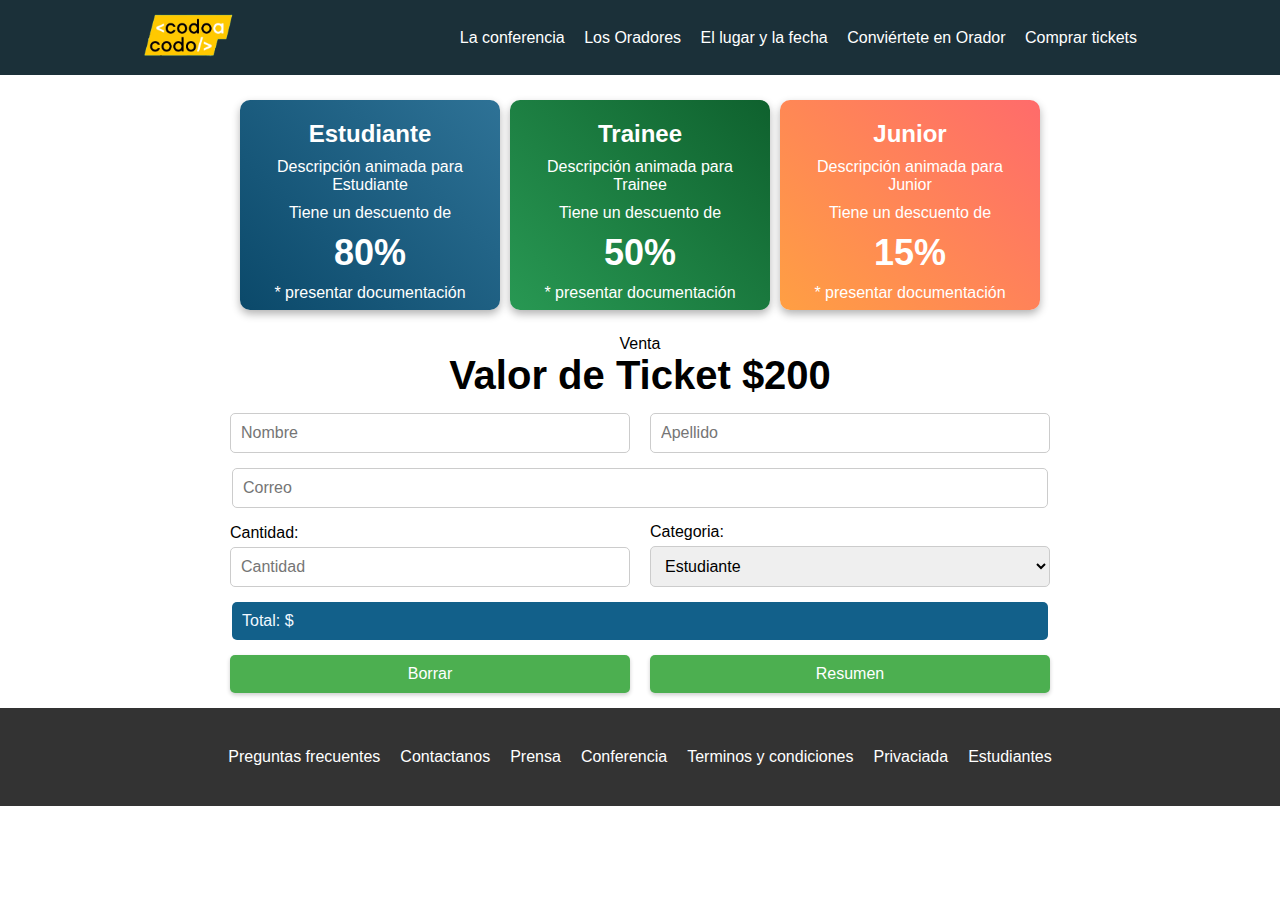
==== comprarTiket.html @ be6403c7 "Agregado de pagina comprarTiket" ====
<!DOCTYPE html>
<html lang="en">
<head>
    <meta charset="UTF-8">
    <meta name="viewport" content="width=device-width, initial-scale=1.0">
    <link rel="stylesheet" href="/styloTiket.css">
    <title>comprarTiket</title>
</head>
<body>
    <header class="header">

        <!-- Contenedor de Logo -->
            <div class="logo">
                <img src="codoacodo.png" alt=""><span class="msj"></span>
            </div>   
            
        <!-- Contenedor de menu de navegacion -->
        <nav class="navbar" id="navbar">
            <a href="#" class="navbar-item">La conferencia</a>
            <a href="#" class="navbar-item">Los Oradores</a>
            <a href="#" class="navbar-item">El lugar y la fecha</a>
            <a href="#" class="navbar-item">Conviértete en Orador</a>
            <a href="/comprarTiket.html" class="navbar-item">Comprar tickets</a>
            <a href="javascript:void(0);" class="icon" onclick="myFunction()">
                <i class="fa fa-bars"></i>
            </a>
        </nav>

    </header>

    <div class="container">
        <div class="descripcion-estudiante">
            <h3>Estudiante</h3>
            <p>Descripción animada para Estudiante</p>
            <p>Tiene un descuento de</p>
            <p class="porcentaje">80%</p>
            <p>* presentar documentación</p>

        </div>
        <div class="descripcion-traineer">
            <h3>Trainee</h3>
            <p>Descripción animada para Trainee</p>
            <p>Tiene un descuento de</p>
            <p class="porcentaje">50%</p>
            <p>* presentar documentación</p>
        </div>
        <div class="descripcion-junior">
            <h3>Junior</h3>
            <p>Descripción animada para Junior</p>
            <p>Tiene un descuento de</p>
            <p class="porcentaje">15%</p>
            <p>* presentar documentación</p>
        </div>
    </div>
    
    <form class="info-venta">
        <p>Venta</p>
        <p class="valor">Valor de Ticket $200</p>

        <div class="input-container-nombre">
            <div class="input-container">
                <input class="nombre" type="text" id="nombre" placeholder="Nombre" required>
            </div>
            <div class="input-container">
                <input class="nombre" type="text" id="apellido" placeholder="Apellido" required>
            </div>
        </div>

        <div class="input-container-correo">
            <input class="correo" type="mail" id="correo" placeholder="Correo" required>
        </div>

        <div class="input-container-cc">
            <div class="input-container">
                <label for="cantidad">Cantidad:</label>
                <input type="number" id="cantidad" placeholder="Cantidad" required>
            </div>
    
            <div class="input-container">
                <label for="categoria">Categoria:</label>
                <select name="categoria" id="categoria">
                    <option value="estudiante">Estudiante</option>
                    <option value="trainee">Trainee</option>
                    <option value="junior">Junior</option>
                </select>
            </div>
        </div>

        <div class="input-container-total">
            <input class="total" type="text" id="total" placeholder="Total: $" readonly>
        </div>
        
    </form>

    <div class="botones-container">
        <button class="boton-borrar">Borrar</button>
        <button class="boton-resumen">Resumen</button>
    </div>
    
    <footer class="footer">
        <div class="footer-items">
            <a href="#"> Preguntas frecuentes</a>
            <a href="#">Contactanos</a>
            <a href="#">Prensa</a>
            <a href="#">Conferencia</a>
            <a href="#">Terminos y condiciones</a>
            <a href="#">Privaciada</a>
            <a href="#">Estudiantes</a>
        </div>
    </footer>
    
</body>
</html>
---- styloTiket.css ----
*{
    margin: 0;
    padding: 0;
    box-sizing: border-box;
    font-family: sans-serif;
}

.header{
    background-color: #1b3039;
    display: flex;
    justify-content: space-between;
    align-items: center;
    height: 75px;
    padding: 5px 10%;
}

.header .logo .msj{
    display: inline;
    text-align: center;
    justify-content: center;
    color: aliceblue;
    margin-bottom: 50%;

}

.header .logo{
    cursor: pointer;
}


.header .logo img{
    height: 70px;
    width: auto;
    justify-content: center;
    text-align: center;
    transition: all 0.3s;
}

.header .logo img:hover{
    transform: scale(1.2,1.2);
}

.header .navbar a{
    text-decoration: none;
    color: white;
    margin-left: 15px;
}


.header .navbar a:hover{
    color: hsl(47, 100%, 50%);
}

.container {
    display: flex;
    justify-content: center;
    margin: 20px;
}


/* Div de Descripcion */
.descripcion-estudiante{
    padding: 20px;
    height: 210px;
    width: 260px;
    text-align: center;
    justify-content: center;
    margin: 5px;
    outline: none;
    border-radius: 10px;
    box-shadow: 0 4px 8px rgba(0, 0, 0, 0.3);
    background: linear-gradient(45deg, #0b496a, #2e7296);
}

.descripcion-estudiante h3 {
    color: #fff;
    font-size: 24px;
}

.descripcion-estudiante p {
    color: #fff;
    margin-top: 10px;
}

.descripcion-traineer {
    padding: 20px;
    height: 210px;
    width: 260px;
    text-align: center;
    justify-content: center;
    margin: 5px;
    outline: none;
    border-radius: 10px;
    box-shadow: 0 4px 8px rgba(0, 0, 0, 0.3);
    background: linear-gradient(45deg, #289853, #0f612e);
}

.descripcion-traineer h3 {
    color: #fff;
    font-size: 24px;
}

.descripcion-traineer p {
    color: #fff;
    margin-top: 10px;
}




.descripcion-junior {
    padding: 20px;
    height: 210px;
    width: 260px;
    text-align: center;
    justify-content: center;
    margin: 5px;
    outline: none;
    border-radius: 10px;
    box-shadow: 0 4px 8px rgba(0, 0, 0, 0.3);
    background: linear-gradient(45deg, #ff9f43, #ff6b6b);
}

.descripcion-junior h3 {
    color: #fff;
    font-size: 24px;
}

.descripcion-junior p {
    color: #fff;
    margin-top: 10px;
}

.porcentaje {
    font-size: 36px;
    font-weight: bold;
}


.info-venta{
   
    justify-content: center;

    text-align: center;
}

.info-venta .valor{
    font-size: 40px;
    padding-bottom: 15px;
    font-weight: bold;
}

.input-container-nombre {
    display: flex;
    justify-content: center;
}

.input-container {
    margin-right: 10px;
    justify-content: center;
}

.input-container input[type="text"] {
    width: 400px;
    padding: 10px;
    border: 1px solid #ccc;
    outline: none;
    border-radius: 5px;
    font-size: 16px;
}

.input-container-correo{
    display: flex;
    justify-content: center;
}
.input-container-correo input[type="mail"] {
    margin-top: 15px;
    width: 816px;
    padding: 10px;
    border: 1px solid #ccc;
    outline: none;
    border-radius: 5px;
    font-size: 16px;
}

.input-container-cc {
    margin-top: 15px;
    display: flex;
    flex-direction: row;
    justify-content: center;
}

.input-container {
    display: flex;
    flex-direction: column;
    margin: 0 10px;
    text-align: left;
}

.input-container label {
    margin-bottom: 5px;
}

.input-container input, .input-container select {
    width: 400px;
    padding: 10px;
    border: 1px solid #ccc;
    outline: none;
    border-radius: 5px;
    font-size: 16px;
}

.input-container-total{
    display: flex;
    justify-content: center;
}

.input-container-total input::placeholder{
    color: aliceblue;
}

.input-container-total input[type="text"] {
    color: aliceblue;
    border: none;
    outline: none;
    margin-top: 15px;
    width: 816px;
    padding: 10px;
    border-radius: 5px;
    font-size: 16px;
    background-color: #12608a;
    text-decoration: none;
   
}

.botones-container{
    margin-top: 15px;
    display: flex;
    flex-direction: row;
    justify-content: center;
}

.boton-borrar,
.boton-resumen {
    width: 400px;
    padding: 10px;
    margin: 0 10px;
    font-size: 16px;
    background-color: #4CAF50;
    border: none;
    color: white;
    text-align: center;
    text-decoration: none;
    display: inline-block;
    cursor: pointer;
    border-radius: 5px;
    box-shadow: 0 2px 4px rgba(0, 0, 0, 0.2);
    transition: all 0.3s;
}

.boton-borrar:hover,
.boton-resumen:hover {
    background-color: #39843d;
    box-shadow: 0 4px 8px rgba(0, 0, 0, 0.2);
}

@media screen and (max-width: 748px) {
    .header {
        flex-direction: column;
        align-items: center;
    }
    
    .header .logo img {
        height: 10vh;
    }

    .header .navbar a {
        margin: 15px;
    }

    .container {
        flex-direction: column;
    }

    .descripcion-estudiante,
    .descripcion-traineer,
    .descripcion-junior {
        display: block;
        width: 100%;
    }

    .input-container-nombre{
        display: block;
    }

    .input-container-nombre .nombre{
        margin-top: 15px;
        width: 100%;

    }


    .input-container-cc{
        flex-direction: column;
    }
    .input-container-cc .input-container{
        width: 100%;
        margin-top: 5px;
    }


    .input-container-correo .correo{
        flex-direction: column;
        display: block;
        width: 100%;
    }

   
    
    .boton-borrar,
    .boton-resumen {
        width: 100%;
        margin-top: 10px;
    }
}

.footer {
    background-color: #333;
    color: white;
    padding: 30px;
    text-align: center;
    margin-top: 15px;
}

.title5 {
    font-size: 24px;
    margin-bottom: auto;
    margin-top: auto;
}

.footer-items {
    display: flex;
    justify-content: center;
    flex-wrap: wrap;
}

.footer-items a {
    text-decoration: none;
    color: #ffffff;
    padding: 5px;
    margin: 5px;
}

@media (max-width: 768px) {
    .footer-items {
        flex-direction: column;
        align-items: center;
    }

    .footer .footer-items a {
        width: 100%;
        margin-bottom: 5px;
    }
}

.footer-items a:hover {
    color: #0056b3;
}
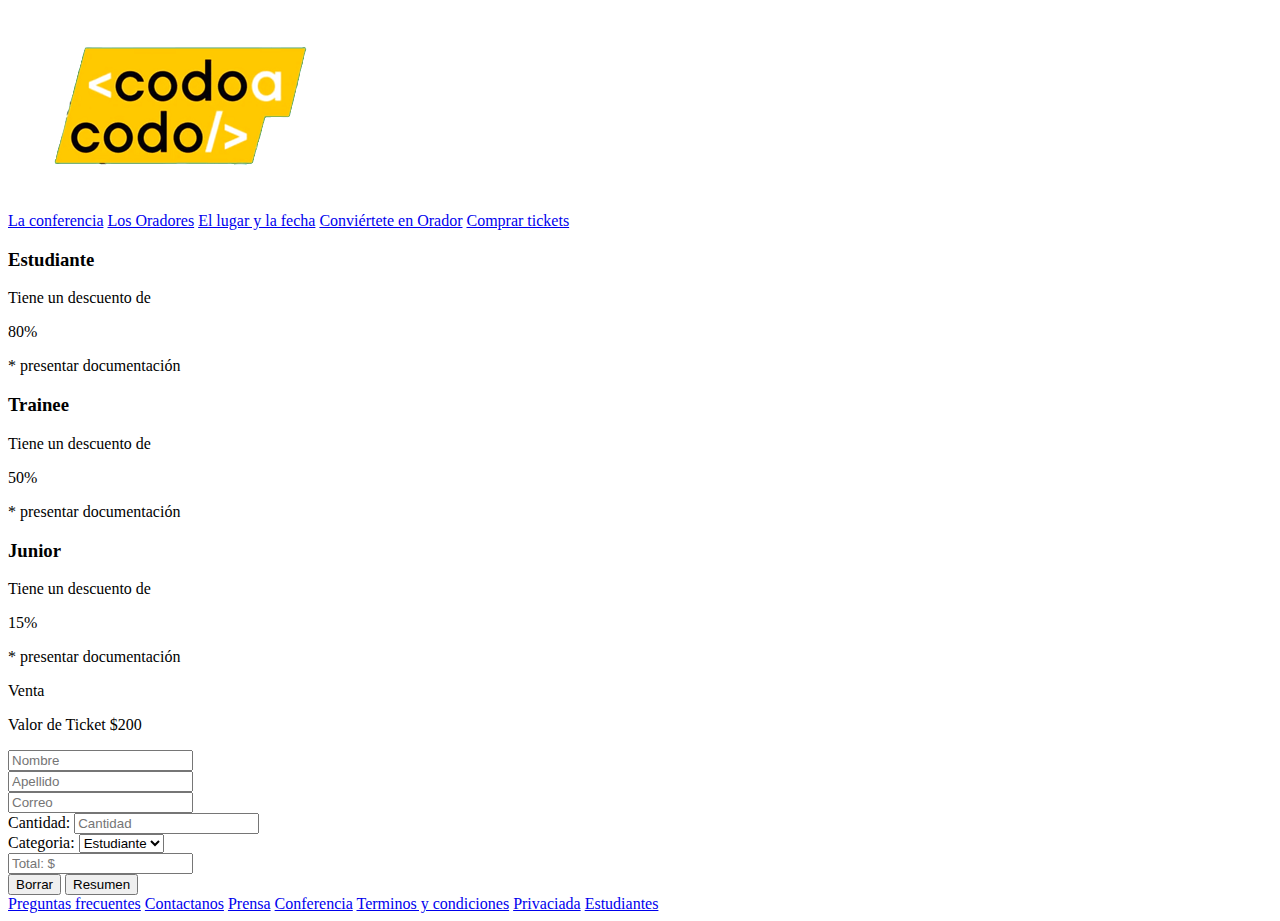
==== commit 588acea8: "cambios agregados y el JS" ====
--- a/comprarTiket.html
+++ b/comprarTiket.html
@@ -3,7 +3,7 @@
 <head>
     <meta charset="UTF-8">
     <meta name="viewport" content="width=device-width, initial-scale=1.0">
-    <link rel="stylesheet" href="/styloTiket.css">
+    <link rel="stylesheet" href="/CC-TPintegrador/styloTiket.css">
     <title>comprarTiket</title>
 </head>
 <body>
@@ -11,7 +11,8 @@
 
         <!-- Contenedor de Logo -->
             <div class="logo">
-                <img src="codoacodo.png" alt=""><span class="msj"></span>
+                <a href="/CC-TPintegrador/index.html"><img src="codoacodo.png" alt=""></a>
+                
             </div>   
             
         <!-- Contenedor de menu de navegacion -->
@@ -20,10 +21,8 @@
             <a href="#" class="navbar-item">Los Oradores</a>
             <a href="#" class="navbar-item">El lugar y la fecha</a>
             <a href="#" class="navbar-item">Conviértete en Orador</a>
-            <a href="/comprarTiket.html" class="navbar-item">Comprar tickets</a>
-            <a href="javascript:void(0);" class="icon" onclick="myFunction()">
-                <i class="fa fa-bars"></i>
-            </a>
+            <a href="#" class="navbar-item">Comprar tickets</a>
+            
         </nav>
 
     </header>
@@ -31,7 +30,6 @@
     <div class="container">
         <div class="descripcion-estudiante">
             <h3>Estudiante</h3>
-            <p>Descripción animada para Estudiante</p>
             <p>Tiene un descuento de</p>
             <p class="porcentaje">80%</p>
             <p>* presentar documentación</p>
@@ -39,14 +37,12 @@
         </div>
         <div class="descripcion-traineer">
             <h3>Trainee</h3>
-            <p>Descripción animada para Trainee</p>
             <p>Tiene un descuento de</p>
             <p class="porcentaje">50%</p>
             <p>* presentar documentación</p>
         </div>
         <div class="descripcion-junior">
             <h3>Junior</h3>
-            <p>Descripción animada para Junior</p>
             <p>Tiene un descuento de</p>
             <p class="porcentaje">15%</p>
             <p>* presentar documentación</p>
@@ -93,8 +89,8 @@
     </form>
 
     <div class="botones-container">
-        <button class="boton-borrar">Borrar</button>
-        <button class="boton-resumen">Resumen</button>
+        <button class="boton-borrar" onclick="limpiarCampos()">Borrar</button>
+        <button class="boton-resumen" onclick="resumen()">Resumen</button>
     </div>
     
     <footer class="footer">
@@ -109,5 +105,6 @@
         </div>
     </footer>
     
+    <script src="/CC-TPintegrador/comprarTiket.js"> </script>
 </body>
 </html>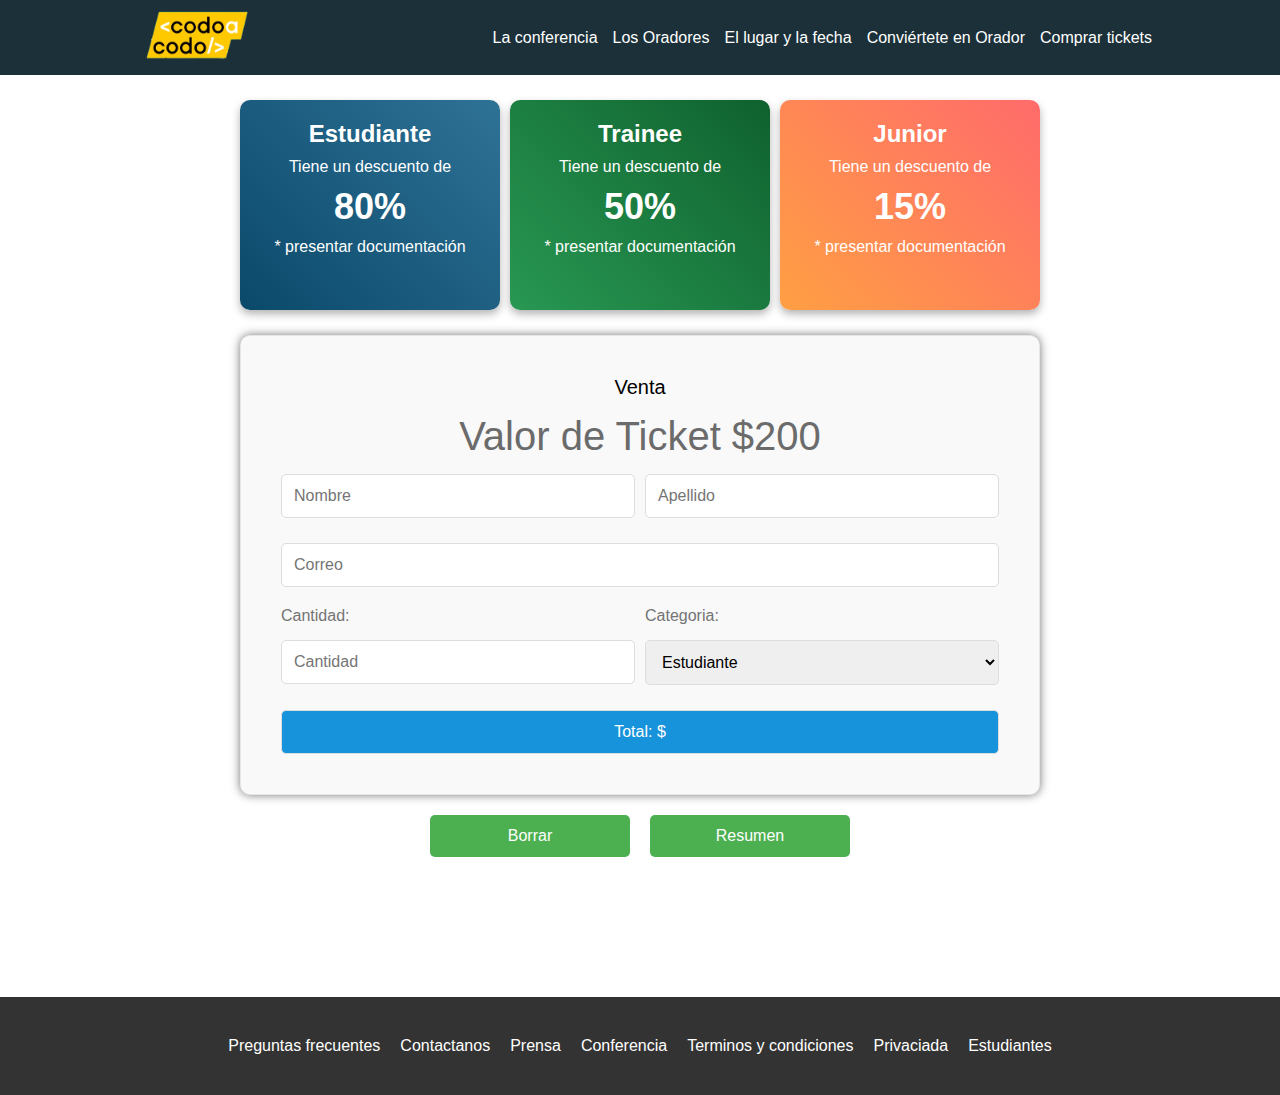
==== commit 7d7d601d: "CAMBIOS" ====
--- a/comprarTiket.html
+++ b/comprarTiket.html
@@ -3,7 +3,7 @@
 <head>
     <meta charset="UTF-8">
     <meta name="viewport" content="width=device-width, initial-scale=1.0">
-    <link rel="stylesheet" href="/CC-TPintegrador/styloTiket.css">
+    <link rel="stylesheet" href="styloTiket.css">
     <title>comprarTiket</title>
 </head>
 <body>
@@ -11,8 +11,7 @@
 
         <!-- Contenedor de Logo -->
             <div class="logo">
-                <a href="/CC-TPintegrador/index.html"><img src="codoacodo.png" alt=""></a>
-                
+                <a href="index.html" ><img src="codoacodo.png" alt=""><span class="msj"></span> </a> 
             </div>   
             
         <!-- Contenedor de menu de navegacion -->
@@ -24,6 +23,7 @@
             <a href="#" class="navbar-item">Comprar tickets</a>
             
         </nav>
+
 
     </header>
 
@@ -60,11 +60,14 @@
             <div class="input-container">
                 <input class="nombre" type="text" id="apellido" placeholder="Apellido" required>
             </div>
+
+            
         </div>
 
         <div class="input-container-correo">
-            <input class="correo" type="mail" id="correo" placeholder="Correo" required>
+            <input class="correo" type="email" id="correo" placeholder="Correo" required>
         </div>
+
 
         <div class="input-container-cc">
             <div class="input-container">
--- a/styloTiket.css
+++ b/styloTiket.css
@@ -0,0 +1,371 @@
+*{
+    margin: 0;
+    padding: 0;
+    box-sizing: border-box;
+    font-family: sans-serif;
+}
+
+.header {
+    background-color: #1b3039;
+    display: flex;
+    justify-content: space-between;
+    align-items: center;
+    height: 75px;
+    padding: 5px 10%;
+}
+
+.header .logo {
+    cursor: pointer;
+}
+
+.header .logo img {
+    height: 80px;
+    width: auto;
+    transition: all 0.3s;
+}
+
+.header .logo img:hover {
+    transform: scale(1.2, 1.2);
+}
+
+.header .navbar {
+    display: flex;
+    align-items: center;
+}
+
+.header .navbar a {
+    text-decoration: none;
+    color: white;
+    margin-left: 15px;
+}
+
+.header .navbar a:hover {
+    color: hsl(47, 100%, 50%);
+}
+
+@media (max-width: 780px) {
+    .header {
+        flex-direction: column;
+        align-items: center;
+        height: auto;
+    }
+
+    .header .navbar {
+        flex-direction: column;
+        margin-bottom: 15px;
+    }
+
+    .navbar a{
+      margin-bottom: 10px;
+    }
+    
+
+    .header .logo {
+        margin-bottom: 10px;
+    }
+}
+
+/***********************************************/
+.container {
+    display: flex;
+    justify-content: center;
+    flex-wrap: wrap;
+    margin: 20px;
+}
+
+.descripcion-estudiante, .descripcion-traineer, .descripcion-junior {
+    padding: 20px;
+    height: 210px;
+    width: 260px;
+    text-align: center;
+    margin: 5px;
+    outline: none;
+    border-radius: 10px;
+    box-shadow: 0 4px 8px rgba(0, 0, 0, 0.3);
+}
+
+
+.descripcion-estudiante {
+    background: linear-gradient(45deg, #0b496a, #2e7296);
+}
+
+.descripcion-traineer {
+    background: linear-gradient(45deg, #289853, #0f612e);
+}
+
+.descripcion-junior {
+    background: linear-gradient(45deg, #ff9f43, #ff6b6b);
+}
+
+
+.descripcion-estudiante h3, .descripcion-traineer h3, .descripcion-junior h3 {
+    color: #fff;
+    font-size: 24px;
+}
+
+.descripcion-estudiante p, .descripcion-traineer p, .descripcion-junior p {
+    color: #fff;
+    margin-top: 10px;
+}
+
+.porcentaje {
+    font-size: 36px;
+    font-weight: bold;
+}
+
+@media (max-width: 768px) {
+    .container {
+        justify-content: center;
+    }
+
+    .descripcion-estudiante, .descripcion-traineer, .descripcion-junior {
+        width: 100%;
+        margin: 10px 0;
+    }
+}
+
+/* INFO VENTA */
+.info-venta {
+    max-width: 800px;
+    margin: auto;
+    padding: 40px;
+    border: 1px solid #e6e6e6;
+    border-radius: 10px;
+    background-color: #f9f9f9;
+    box-shadow: 0 0 10px rgba(83, 82, 82, 0.788);
+}
+
+.info-venta p {
+    margin-bottom: 15px;
+    font-size: 20px;
+    text-align: center;
+}
+
+.info-venta .valor {
+    text-align: center;
+    color: #6b6b6b;
+    font-size: 40px;
+}
+
+.input-container {
+    margin-bottom: 20px;
+    width: 100%; 
+}
+
+.imput-correo .correo {
+    height: 40px;
+    width: 100%; 
+    margin-bottom: 15px;
+    border-radius: 5px;
+    font-size: 24px;
+    padding-left: 10px;
+}
+
+.input-container-nombre {
+    display: flex;
+    justify-content: space-between;
+}
+
+.input-container-nombre .input-container {
+    width: calc(50% - 5px); 
+}
+
+.input-container-nombre .input-container input {
+    width: 100%; 
+    margin: 0; /
+}
+
+.input-container-cc {
+    display: flex;
+    justify-content: space-between;
+}
+
+.input-container-cc .input-container {
+    width: calc(50% - 5px); 
+}
+
+.input-container-cc .input-container input {
+    width: 100%; 
+}
+
+
+.input-container label {
+    display: block;
+    margin-bottom: 10px;
+    color: #747474;
+}
+
+.input-container input,
+.input-container select {
+    width: 100%;
+    padding: 12px;
+    border: 1px solid #ddd;
+    border-radius: 5px;
+    box-sizing: border-box;
+    margin-top: 5px;
+    font-size: 16px;
+    outline: none;
+}
+
+.input-container-correo .correo{
+    margin-bottom: 20px;
+    width: 100%;
+    padding: 12px;
+    border: 1px solid #ddd;
+    border-radius: 5px;
+    box-sizing: border-box;
+    margin-top: 5px;
+    font-size: 16px;
+    outline: none;
+}
+
+.input-container-total .total{
+    width: 100%;
+    padding: 12px;
+    border: 1px solid #ddd;
+    border-radius: 5px;
+    box-sizing: border-box;
+    margin-top: 5px;
+    font-size: 16px;
+    outline: none;
+}
+
+.input-container input:focus,
+.input-container select:focus {
+    border-color: #4CAF50;
+}
+
+.input-container-total input::placeholder {
+    color: white;
+}
+
+.input-container-total input {
+    color: white;
+    text-align: center;
+    background-color: #1793db;
+}
+
+/* Estilos para dispositivos más pequeños */
+@media (max-width: 768px) {
+    .info-venta {
+        padding: 20px; 
+    }
+
+    .imput-correo .correo {
+        width: 100%;
+    }
+
+    .input-container {
+        width: 100%; 
+    }
+}
+
+
+
+.botones-container {
+    display: flex;
+    justify-content: center;
+    margin-top: 20px;
+}
+
+.boton-borrar,
+.boton-resumen {
+    width: 200px;
+    padding: 12px 24px;
+    border: none;
+    border-radius: 5px;
+    margin: 0 10px;
+    cursor: pointer;
+    font-size: 16px;
+    color: #fff;
+    transition: background-color 0.3s;
+}
+
+.boton-borrar {
+    background-color: #4CAF50;
+}
+
+.boton-resumen {
+    background-color: #4CAF50;
+}
+
+.boton-borrar:hover {
+    background-color: #66cc6a;
+}
+
+.boton-resumen:hover {
+    background-color: #66cc6a;
+}
+
+.boton-borrar:focus,
+.boton-resumen:focus {
+    outline: none;
+}
+
+@media (max-width: 768px) {
+    .botones-container {
+        flex-direction: column;
+        align-items: center;
+    }
+
+    .boton-borrar,
+    .boton-resumen {
+        width: 50%;
+        margin: 10px 0;
+    }
+}
+
+
+@media (max-width: 480px) {
+    .info-venta {
+        max-width: 100%;
+    }
+
+}
+
+
+
+/* FOOTER*/ 
+.footer {
+    background-color: #333;
+    color: white;
+    padding: 30px;
+    text-align: center;
+    margin-top: 140px;
+    width: 100%;
+}
+
+.title5 {
+    font-size: 24px;
+    margin-bottom: auto;
+    margin-top: auto;
+}
+
+.footer-items {
+    display: flex;
+    justify-content: center;
+    flex-wrap: wrap;
+}
+
+.footer-items a {
+    text-decoration: none;
+    color: #ffffff;
+    padding: 5px;
+    margin: 5px;
+}
+
+@media (max-width: 768px) {
+    .footer-items {
+        flex-direction: column;
+        align-items: center;
+    }
+
+    .footer .footer-items a {
+        width: 100%;
+        margin-bottom: 5px;
+    }
+}
+
+.footer-items a:hover {
+    color: #0e6bce;
+}
